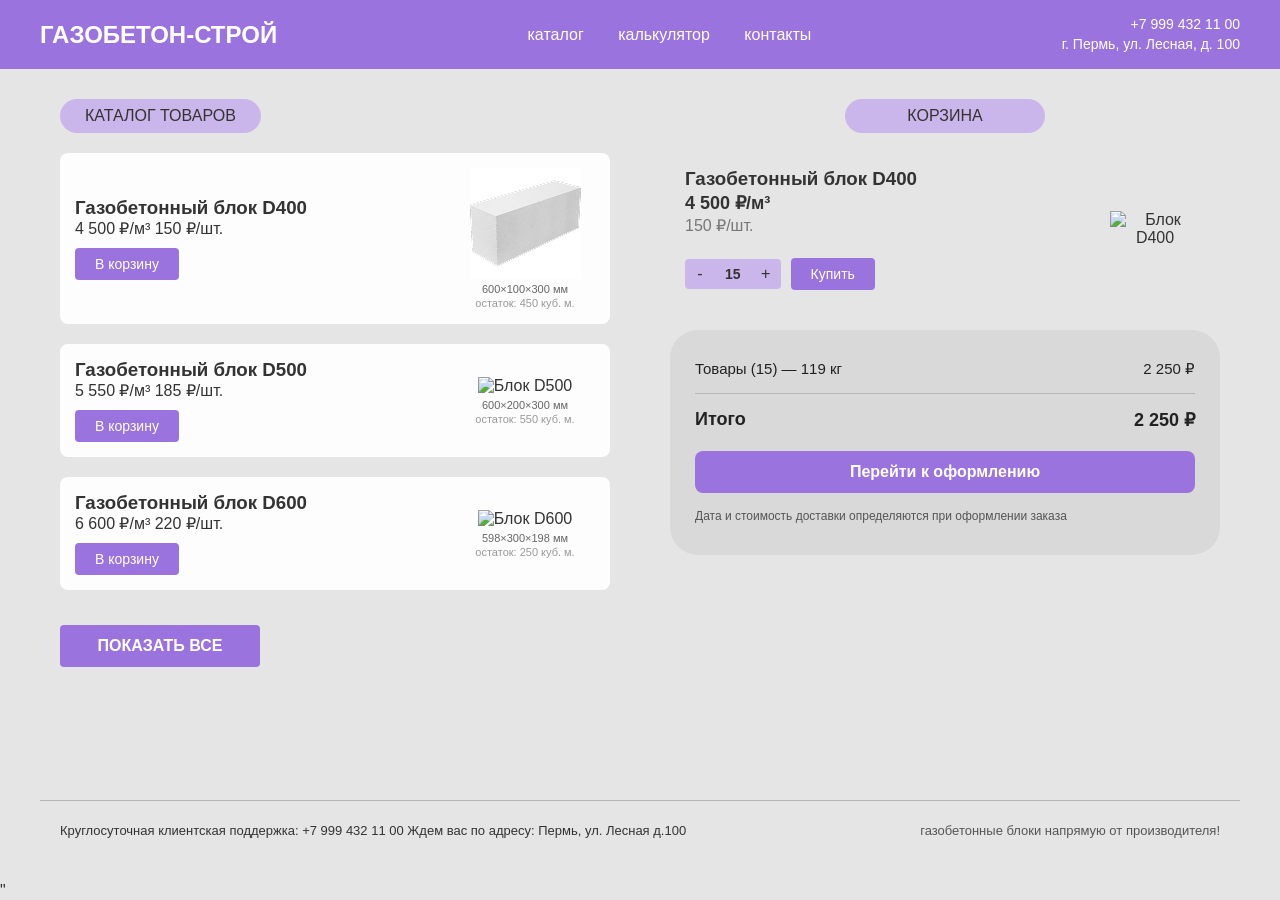
==== desktop2.html @ 2a52c4da "Add files via upload" ====
<!DOCTYPE html>
<html lang="ru">
<head>
    <meta charset="UTF-8">
    <meta name="viewport" content="width=device-width, initial-scale=1.0">
    <title>ГАЗОБЕТОН-СТРОЙ — Каталог и Корзина</title>
    <link rel="stylesheet" href="style.css">
    <style>
        /* Гарантируем, что элементы каталога выстраивают фото строго сбоку */
        .product-item {
            display: flex !important;
            flex-direction: row !important;
            justify-content: space-between !important;
            align-items: center !important;
            gap: 15px;
            padding: 15px;
            background: #fdfdfd;
            border-radius: 8px;
            margin-bottom: 20px;
        }
        .product-info {
            flex: 1;
        }
        .product-visual {
            display: flex;
            flex-direction: column;
            align-items: center;
            text-align: center;
            width: 140px;
        }
        .product-img {
            max-width: 120px;
            height: auto;
            object-fit: contain;
        }
    </style>
</head>
<body>

    <header class="main-header">
        <div class="header-container">
            <div class="logo" style="cursor:pointer;" onclick="location.href='index.html'">ГАЗОБЕТОН-СТРОЙ</div>
            <nav class="nav-menu">
                <a href="#catalog">каталог</a>
                <a href="index.html#calc">калькулятор</a>
                <a href="index.html#contacts">контакты</a>
            </nav>
            <div class="header-contacts">
                <div class="phone">+7 999 432 11 00</div>
                <div class="address">г. Пермь, ул. Лесная, д. 100</div>
            </div>
        </div>
    </header>

    <main class="main-layout">
        
        <div class="left-column">
            <section id="catalog" class="catalog-section">
                <h2 class="block-title-pill">КАТАЛОГ ТОВАРОВ</h2>
                
                <div class="products-list">
                    <article class="product-item">
                        <div class="product-info">
                            <h3>Газобетонный блок D400</h3>
                            <div class="product-price">
                                <span class="price-cub">4 500 ₽/м³</span> 

                                <span class="price-pcs">150 ₽/шт.</span>
                            </div>
                            <button type="button" class="btn-buy" style="margin-top: 10px;">В корзину</button>
                        </div>
                        <div class="product-visual">
                            <img src="image2.jpg" alt="Блок D400" class="product-img">
                            <p class="product-size" style="font-size: 11px; margin: 4px 0 0 0; color: #666;">600×100×300 мм</p>
                            <p class="product-stock" style="font-size: 11px; margin: 2px 0 0 0; color: #999;">остаток: 450 куб. м.</p>
                        </div>
                    </article>

                    <article class="product-item">
                        <div class="product-info">
                            <h3>Газобетонный блок D500</h3>
                            <div class="product-price">
                                <span class="price-cub">5 550 ₽/м³</span> 

                                <span class="price-pcs">185 ₽/шт.</span>
                            </div>
                            <button type="button" class="btn-buy" style="margin-top: 10px;">В корзину</button>
                        </div>
                        <div class="product-visual">
                            <img src="image3.JPG" alt="Блок D500" class="product-img">
                            <p class="product-size" style="font-size: 11px; margin: 4px 0 0 0; color: #666;">600×200×300 мм</p>
                            <p class="product-stock" style="font-size: 11px; margin: 2px 0 0 0; color: #999;">остаток: 550 куб. м.</p>
                        </div>
                    </article>


<article class="product-item">
                        <div class=

-info">
                            <h3>Газобетонный блок D600</h3>
                            <div class="product-price">
                                <span class="price-cub">6 600 ₽/м³</span> 

                                <span class="price-pcs">220 ₽/шт.</span>
                            </div>
                            <button type="button" class="btn-buy" style="margin-top: 10px;">В корзину</button>
                        </div>
                        <div class="product-visual">
                            <img src="image4.JPG" alt="Блок D600" class="product-img">
                            <p class="product-size" style="font-size: 11px; margin: 4px 0 0 0; color: #666;">598×300×198 мм</p>
                            <p class="product-stock" style="font-size: 11px; margin: 2px 0 0 0; color: #999;">остаток: 250 куб. м.</p>
                        </div>
                    </article>
                </div>

                <div class="catalog-footer">
                    <button type="button" class="btn-show-all">ПОКАЗАТЬ ВСЕ</button>
                </div>
            </section>
        </div>

        <div class="right-column">
            <section class="cart-section">
                <h2 class="block-title-pill text-center-pill">КОРЗИНА</h2>
                
                <div class="cart-product-card" style="display: flex; flex-direction: row; justify-content: space-between; align-items: center; padding: 15px;">
                    <div class="cart-product-details" style="flex: 1;">
                        <h3>Газобетонный блок D400</h3>
                        <p class="cart-item-price" style="margin: 2px 0;">4 500 ₽/м³</p>
                        <p class="cart-item-subprice" style="color: #777; margin-bottom: 8px;">150 ₽/шт.</p>
                        <div class="cart-controls-row" style="display: flex; gap: 10px; align-items: center;">
                            <div class="quantity-counter">
                                <button class="counter-btn">-</button>
                                <span class="counter-value">15</span>
                                <button class="counter-btn">+</button>
                            </div>
                            <button class="btn-buy-action">Купить</button>
                        </div>
                    </div>
                    <div class="cart-product-media" style="width: 100px; text-align: center;">
                        <img src="image2.JPG" alt="Блок D400" class="product-img" style="max-width: 90px;">
                    </div>
                </div>

                <div class="checkout-summary-box" style="margin-top: 20px;">
                    <div class="summary-line">
                        <span>Товары (15) — 119 кг</span>
                        <span>2 250 ₽</span>
                    </div>
                    <div class="summary-line total-line">
                        <strong>Итого</strong>
                        <strong>2 250 ₽</strong>
                    </div>
                    <button class="btn-main-checkout">Перейти к оформлению</button>
                    <p class="checkout-disclaimer">Дата и стоимость доставки определяются при оформлении заказа</p>
                </div>
            </section>
        </div>
    </main>

    <footer class="main-footer">
        <div class="footer-left-text">
            Круглосуточная клиентская поддержка: +7 999 432 11 00 

            Ждем вас по адресу: Пермь, ул. Лесная д.100
        </div>
        <div class="footer-right-text">
            газобетонные блоки напрямую от производителя!
        </div>
    </footer>
</body>
</html>"
---- style.css ----
/* --- СБРОС И ОБЩИЕ СТИЛИ --- */
* {
    box-sizing: border-box;
    margin: 0;
    padding: 0;
    font-family: sans-serif;
}

body {
    background-color: #E5E5E5;
    color: #333333;
    display: flex;
    flex-direction: column;
    min-height: 100vh;
}

/* --- ШАПКА САЙТА --- */
.main-header {
    background-color: #9B73DF;
    color: white;
    padding: 15px 40px;
}

.header-container {
    max-width: 1200px;
    margin: 0 auto;
    display: flex;
    justify-content: space-between;
    align-items: center;
}

.logo {
    font-size: 24px;
    font-weight: bold;
    text-transform: uppercase;
}

.nav-menu a {
    color: white;
    text-decoration: none;
    margin: 0 15px;
    font-size: 16px;
    text-transform: lowercase;
}

.nav-menu a:hover {
    text-decoration: underline;
}

.header-contacts {
    text-align: right;
    font-size: 14px;
    line-height: 1.4;
}

/* --- СЕТКА ДВУХ КОЛОНОК --- */
.main-layout {
    max-width: 1200px;
    width: 100%;
    margin: 30px auto;
    display: flex;
    gap: 60px;
    padding: 0 20px;
    flex: 1;
}

.left-column, .right-column {
    flex: 1;
}

/* --- ЗАГОЛОВКИ И ДЕКОРАТИВНЫЕ ПЛАШКИ (ИЗ ФИГМЫ) --- */
h2 {
    font-size: 20px;
    font-weight: bold;
    margin-bottom: 20px;
    color: #222;
}

/* Фиолетовая подложка под заголовком калькулятора */
.section-title-accent {
    background-color: #9B73DF;
    color: white;
    padding: 8px 15px;
    font-size: 18px;
    font-weight: normal;
    display: inline-block;
    margin-bottom: 20px;
}

/* Овальные светлые плашки-заголовки для desktop2 */
.block-title-pill {
    background-color: #CBB6EC;
    color: #333;
    padding: 8px 25px;
    font-size: 16px;
    font-weight: normal;
    border-radius: 20px;
    display: inline-block;
    margin-bottom: 20px;
}

.text-center-pill {
    display: block;
    text-align: center;
    max-width: 200px;
    margin-left: auto;
    margin-right: auto;
}

/* --- СТИЛИ ДЛЯ ВВОДА ДАННЫХ И ФОРМ --- */
.calc-form {
    display: flex;
    flex-direction: column;
    gap: 12px;
    max-width: 420px;
}

.input-group, .result-page-row {
    display: flex;
    justify-content: space-between;
    align-items: center;
}

.input-group label, .result-page-row label {
    font-size: 15px;
    color: #333;
}

.input-wrapper {
    position: relative;
    display: flex;
    align-items: center;
}

.input-wrapper input {
    width: 180px;
    height: 32px;
    background-color: #D3C3EE;
    border: none;
    border-radius: 4px;
    padding: 0 45px 0 10px;
    text-align: right;
    font-size: 14px;
}

/* Заблокированные поля вывода результатов на 2 странице */
.disabled-field {
    width: 180px;
    height: 32px;
    background-color: #D3C3EE;
    border-radius: 4px;
    justify-content: flex-end;
    padding-right: 45px;
}

.unit, .disabled-field span {
    position: absolute;
    right: 12px;
    font-size: 13px;
    color: #444;
    pointer-events: none;
}

/* --- КНОПКИ --- */
.btn-calc, .btn-show-all {
    background-color: #9B73DF;
    color: white;
    border: none;
    border-radius: 4px;
    padding: 12px 0;
    font-size: 16px;
    font-weight: bold;
    cursor: pointer;
    margin-top: 15px;
    width: 180px;
    text-align: center;
}

.btn-calc {
    align-self: flex-start;
}

.btn-show-all {
    width: 200px;
}

.btn-buy, .btn-buy-action {
    background-color: #9B73DF;
    color: white;
    border: none;
    border-radius: 4px;
    padding: 8px 20px;
    font-size: 14px;
    cursor: pointer;
}

.btn-calc:hover, .btn-show-all:hover, .btn-buy:hover, .btn-buy-action:hover {
    background-color: #825bc5;
}

/* --- СПИСКИ И ДЕТАЛИ --- */
.benefits-section {
    margin-bottom: 35px;
}

.benefits-list, .info-bullets {
    list-style: none;
}

.benefits-list li {
    margin-bottom: 8px;
    font-size: 15px;
    line-height: 1.4;
}

.info-bullets li {
    margin-bottom: 6px;
    font-size: 14px;
    line-height: 1.5;
    position: relative;
    padding-left: 15px;
}

.info-bullets li::before {
    content: "•";
    position: absolute;
    left: 0;
    color: #333;
}

/* --- КАТАЛОГ СТРАНИЦЫ 1 --- *


.products-list {
    display: flex;
    flex-direction: column;
    gap: 25px;
}

.product-item {
    display: flex;
    justify-content: space-between;
    border-bottom: 1px solid #b5b5b5;
    padding-bottom: 20px;
}

.product-info {
    display: flex;
    flex-direction: column;
    justify-content: space-between;
}

.product-item h3, .cart-product-details h3 {
    font-size: 16px;
    font-weight: normal;
    color: #000;
}

.product-price {
    display: flex;
    flex-direction: column;
    margin: 10px 0;
}

.price-cub {
    font-size: 18px;
    font-weight: bold;
}

.price-pcs, .cart-item-subprice {
    font-size: 14px;
    color: #555;
}

.product-visual {
    text-align: right;
}

.product-img {
    width: 120px;
    height: 80px;
    object-fit: cover;
    border-radius: 4px;
    margin-bottom: 6px;
    background-color: #ccc;
}

.product-size {
    font-size: 13px;
    font-weight: bold;
}

.product-stock {
    font-size: 12px;
    color: #555;
}

.catalog-footer {
    text-align: right;
    margin-top: 20px;
}

/* --- СТРАНИЦА DESKTOP 2: КОРЗИНА И ОФОРМЛЕНИЕ --- */
.results-page-section {
    margin-bottom: 35px;
}

.results-page-form {
    display: flex;
    flex-direction: column;
    gap: 15px;
    max-width: 420px;
}

.info-text-box {
    background-color: transparent;
    padding: 5px 0;
}

.info-text-box h3 {
    font-size: 16px;
    font-weight: bold;
    margin-bottom: 10px;
}

/* Карточка товара в корзине */
.cart-product-card {
    display: flex;
    justify-content: space-between;
    background-color: transparent;
    padding-bottom: 20px;
    margin-bottom: 25px;
}

.cart-product-details {
    display: flex;
    flex-direction: column;
    justify-content: space-between;
    flex: 1;
}

.cart-item-price {
    font-size: 18px;
    font-weight: bold;
    margin-top: 5px;
}

.cart-controls-row {
    display: flex;
    align-items: center;
    gap: 15px;
    margin-top: 15px;
}

/* Счетчик количества шт (- 15 +) */
.quantity-counter {
    display: inline-flex;
    align-items: center;
    background-color: #CBB6EC;
    border-radius: 4px;
    overflow: hidden;
}

.counter-btn {
    background: none;
    border: none;
    width: 30px;
    height: 30px;
    font-size: 16px;
    cursor: pointer;
    color: #333;
}

.counter-btn:hover {
    background-color: #bfa8e0;
}

.counter-value {
    padding: 0 10px;
    font-size: 14px;
    font-weight: bold;
}

/* Серая плашка чека заказа */
.checkout-summary-box {
    background-color: #D9D9D9;
    border-radius: 28px;
    padding: 30px 25px;
    margin-top: 20px;
}

.summary-line {
    display: flex;
    justify-content: space-between;
    font-size: 15px;
    margin-bottom: 15px;
    color: #222;
}

.total-line {
    font-size: 18px;
    border-top: 1px solid #b5b5b5;
    padding-top: 15px;
    margin-bottom: 20px;
}

.btn-main-checkout {
    background-color: #9B73DF;
    color: white;
    border: none;
    border-radius: 8px;
    width: 100%;
    padding: 12px 0;
    font-size: 16px;
    font-weight: bold;
    cursor: pointer;
    margin-bottom: 15px;
}

.btn-main-checkout:hover {
    background-color: #825bc5;
}

.checkout-disclaimer {
    font-size: 12px;
    color: #555;
    line-height: 1.4;
}

/* --- ПОДВАЛ (ФУТЕР) --- */
.main-footer {
    width: 100%;
    max-width: 1200px;
    margin: 40px auto 20px auto;
    padding: 20px;
    border-top: 1px solid #b5b5b5;
    display: flex;
    justify-content: space-between;
    align-items: flex-end;
    font-size: 13px;
    color: #333;
    line-height: 1.6;
}

.footer-right-text {
    text-align: right;
    color: #555;
}
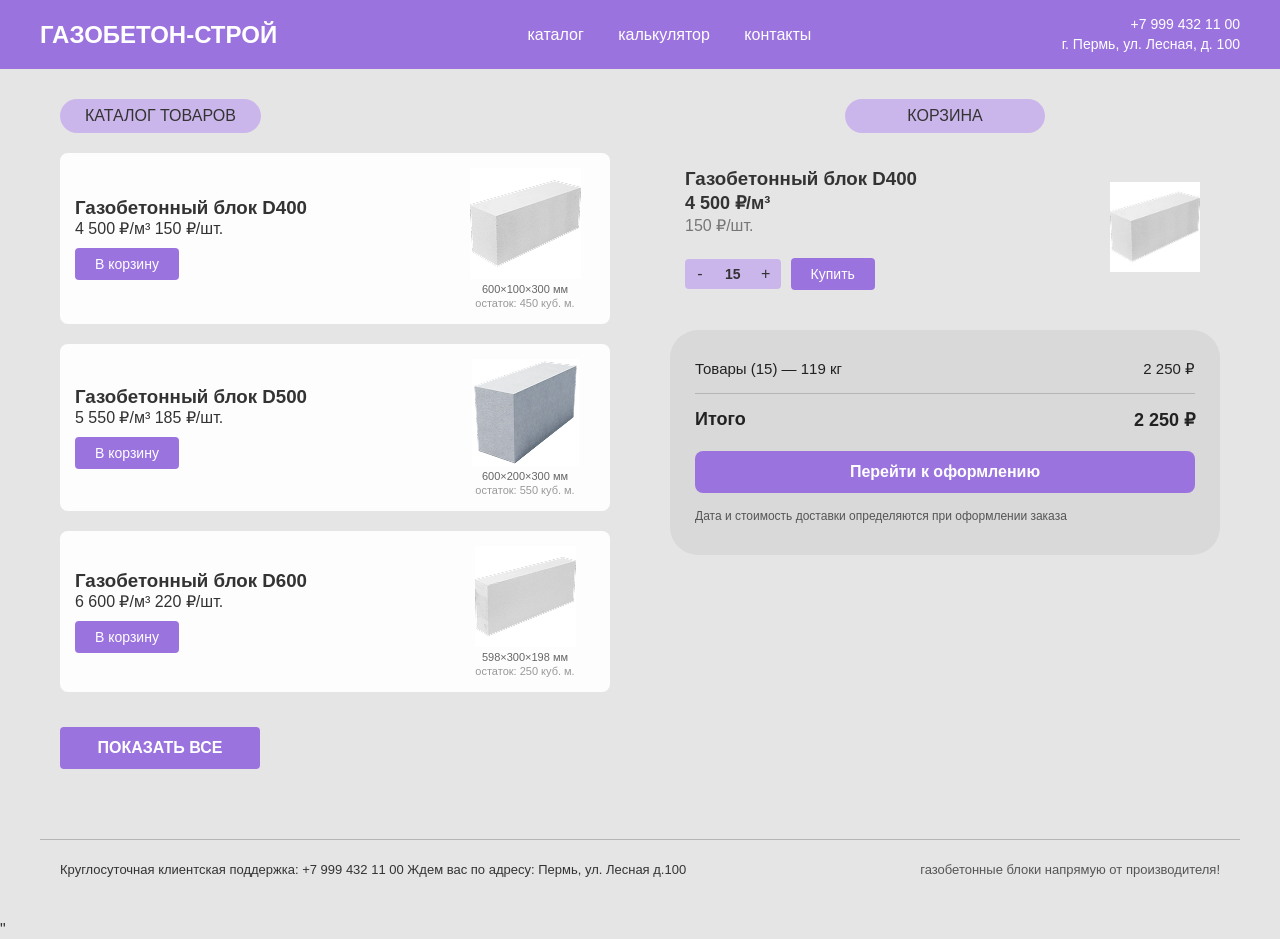
==== commit 711ba55e: "Update desktop2.html" ====
--- a/desktop2.html
+++ b/desktop2.html
@@ -87,7 +87,7 @@
                             <button type="button" class="btn-buy" style="margin-top: 10px;">В корзину</button>
                         </div>
                         <div class="product-visual">
-                            <img src="image3.JPG" alt="Блок D500" class="product-img">
+                            <img src="image3.jpg" alt="Блок D500" class="product-img">
                             <p class="product-size" style="font-size: 11px; margin: 4px 0 0 0; color: #666;">600×200×300 мм</p>
                             <p class="product-stock" style="font-size: 11px; margin: 2px 0 0 0; color: #999;">остаток: 550 куб. м.</p>
                         </div>
@@ -107,7 +107,7 @@
                             <button type="button" class="btn-buy" style="margin-top: 10px;">В корзину</button>
                         </div>
                         <div class="product-visual">
-                            <img src="image4.JPG" alt="Блок D600" class="product-img">
+                            <img src="image4.jpg" alt="Блок D600" class="product-img">
                             <p class="product-size" style="font-size: 11px; margin: 4px 0 0 0; color: #666;">598×300×198 мм</p>
                             <p class="product-stock" style="font-size: 11px; margin: 2px 0 0 0; color: #999;">остаток: 250 куб. м.</p>
                         </div>
@@ -139,7 +139,7 @@
                         </div>
                     </div>
                     <div class="cart-product-media" style="width: 100px; text-align: center;">
-                        <img src="image2.JPG" alt="Блок D400" class="product-img" style="max-width: 90px;">
+                        <img src="image2.jpg" alt="Блок D400" class="product-img" style="max-width: 90px;">
                     </div>
                 </div>
 
@@ -170,4 +170,4 @@
         </div>
     </footer>
 </body>
-</html>"+</html>"
